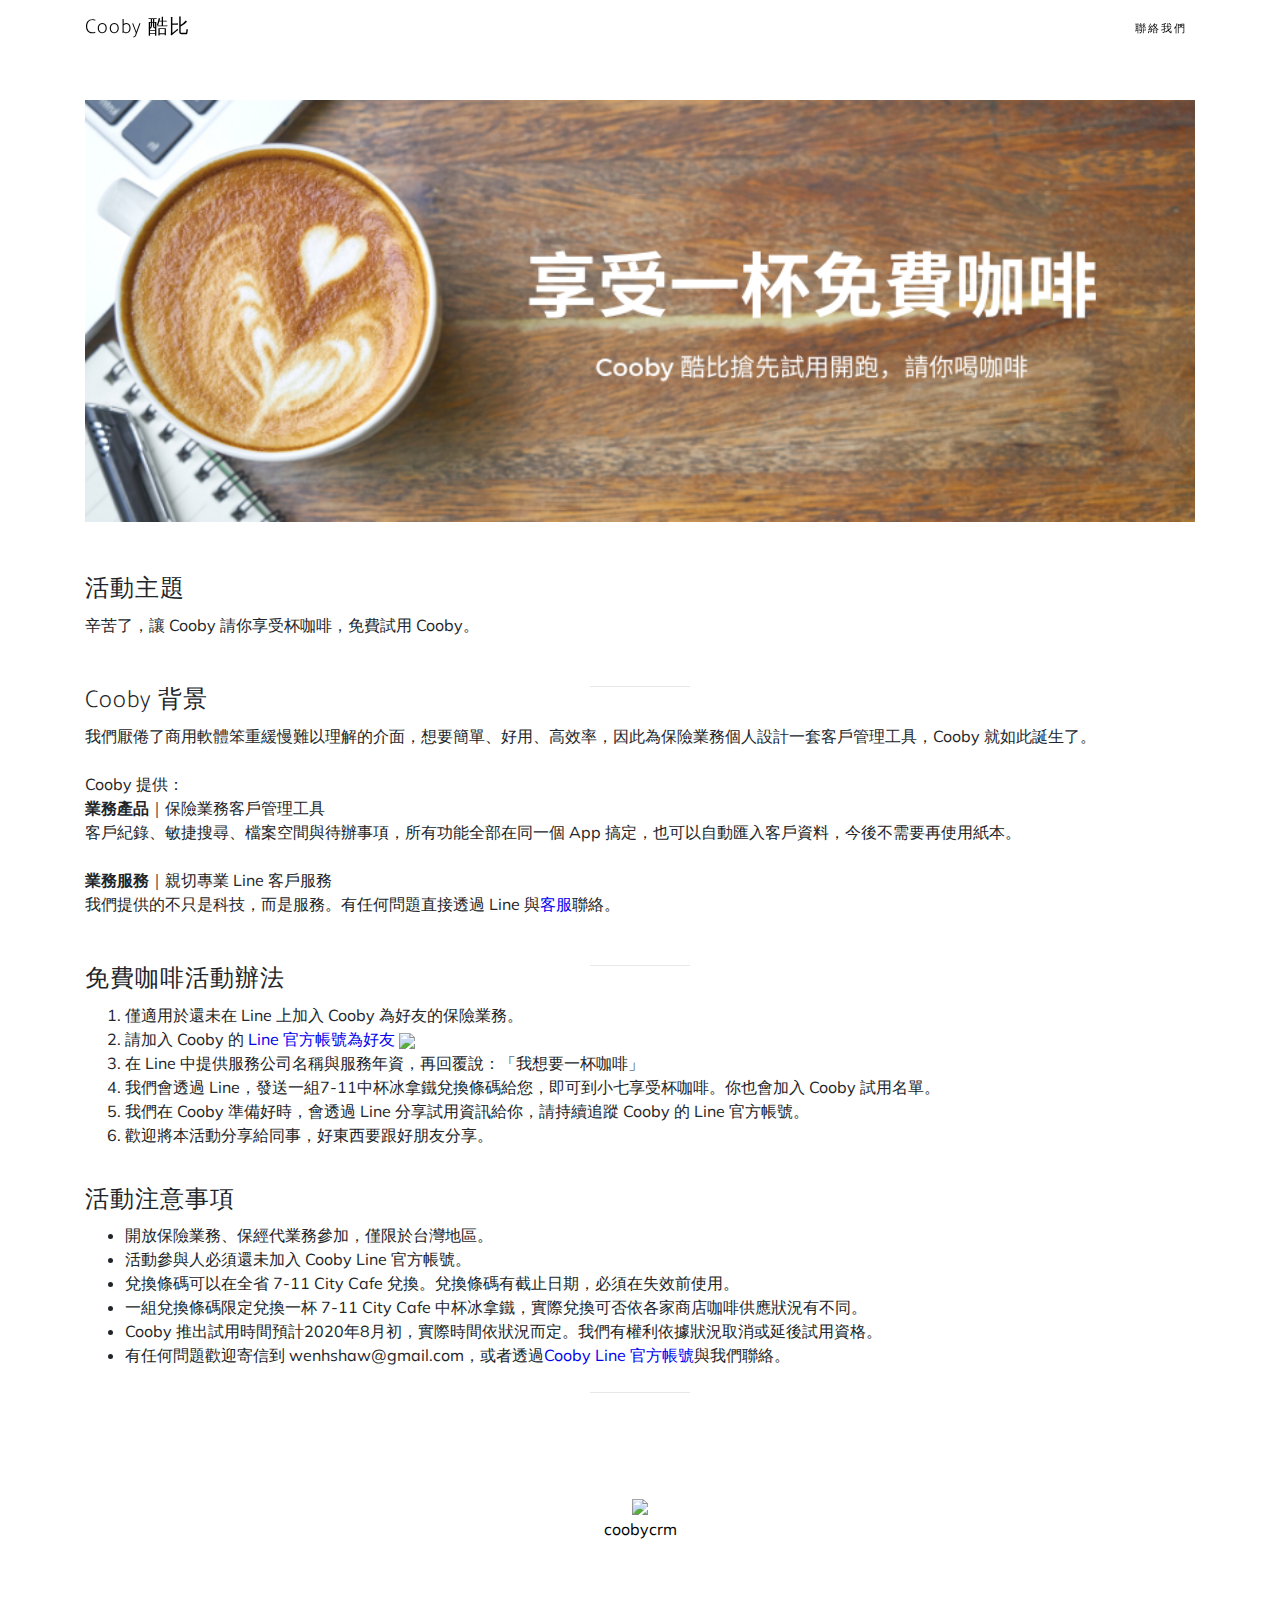
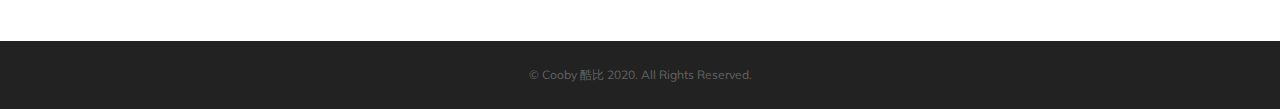
==== 1coffee.html @ 6687f736 "add 1coffee" ====
<!DOCTYPE html>
<html lang="en">

<head>

  <meta charset="utf-8">
  <meta name="viewport" content="width=device-width, initial-scale=1, shrink-to-fit=no">
  <meta name="description" content="">
  <meta name="author" content="">

  <title>Cooby 酷比｜保險業務客戶管理工具</title>

  <!-- Bootstrap core CSS -->
  <link href="vendor/bootstrap/css/bootstrap.min.css" rel="stylesheet">

  <!-- Custom fonts for this template -->
  <link href="vendor/fontawesome-free/css/all.min.css" rel="stylesheet">
  <link rel="stylesheet" href="vendor/simple-line-icons/css/simple-line-icons.css">
  <link href="https://fonts.googleapis.com/css?family=Lato" rel="stylesheet">
  <link href="https://fonts.googleapis.com/css?family=Catamaran:100,200,300,400,500,600,700,800,900" rel="stylesheet">
  <link href="https://fonts.googleapis.com/css?family=Muli" rel="stylesheet">

  <!-- Plugin CSS -->
  <link rel="stylesheet" href="device-mockups/device-mockups.min.css">

  <!-- Custom styles for this template -->
  <link href="css/new-age.min.css" rel="stylesheet">

</head>

<body id="page-top">

  <!-- Navigation -->
  <nav class="navbar navbar-expand-lg navbar-light fixed-top" id="mainNav">
    <div class="container">
      <a class="navbar-brand js-scroll-trigger" style="color: black;">Cooby 酷比</a>
      <div class="collapse navbar-collapse" id="navbarResponsive">
        <ul class="navbar-nav ml-auto">
          <li class="nav-item">
            <a class="nav-link js-scroll-trigger" style="color: black" href="mailto:wenhshaw@gmail.com">聯絡我們</a>
          </li>
        </ul>
      </div>
    </div>
  </nav>

  <section class="features" id="features">
    <div class="container">
      <div class='text-center'><img src='img/coffee_banner_3.png' style='width:100%'></div>
      <div class="section-heading" style="text-align: left">

<p>
<br>
<br>
<h4>活動主題</h4>
辛苦了，讓 Cooby 請你享受杯咖啡，免費試用 Cooby。
</p>
<br>
<hr>
<p>
<h4>Cooby 背景</h4>
我們厭倦了商用軟體笨重緩慢難以理解的介面，想要簡單、好用、高效率，因此為保險業務個人設計一套客戶管理工具，Cooby 就如此誕生了。<br>
<br>
Cooby 提供：<br>
<b>業務產品</b>｜保險業務客戶管理工具<br>
客戶紀錄、敏捷搜尋、檔案空間與待辦事項，所有功能全部在同一個 App 搞定，也可以自動匯入客戶資料，今後不需要再使用紙本。<br>
<br>
<b>業務服務</b>｜親切專業 Line 客戶服務<br>

我們提供的不只是科技，而是服務。有任何問題直接透過 Line 與<a href='https://lin.ee/4WscYE4Cq' style='color:#0000EE'>客服</a>聯絡。<br>
</p>
<br>
<hr>
<p>
<h4>免費咖啡活動辦法</h4>
</p>
<ol>
<li>僅適用於還未在 Line 上加入 Cooby 為好友的保險業務。</li>
<li>請加入 Cooby 的 <a href='https://lin.ee/4WscYE4Cq' style='color:#0000EE'>Line 官方帳號為好友</a>
  <img src='img/add_line_friend.png' style='width:70px;'>
</li>
<li>在 Line 中提供服務公司名稱與服務年資，再回覆說：「我想要一杯咖啡」</li>
<li>我們會透過 Line，發送一組7-11中杯冰拿鐵兌換條碼給您，即可到小七享受杯咖啡。你也會加入 Cooby 試用名單。</li>
<li>我們在 Cooby 準備好時，會透過 Line 分享試用資訊給你，請持續追蹤 Cooby 的 Line 官方帳號。</li>
<li>歡迎將本活動分享給同事，好東西要跟好朋友分享。</li>
</ol>
<br>
<p>
<h4>活動注意事項</h4>
</p>
<ul>
<li>開放保險業務、保經代業務參加，僅限於台灣地區。</li>
<li>活動參與人必須還未加入 Cooby Line 官方帳號。</li>
<li>兌換條碼可以在全省 7-11 City Cafe 兌換。兌換條碼有截止日期，必須在失效前使用。</li>
<li>一組兌換條碼限定兌換一杯 7-11 City Cafe 中杯冰拿鐵，實際兌換可否依各家商店咖啡供應狀況有不同。</li>
<li>Cooby 推出試用時間預計2020年8月初，實際時間依狀況而定。我們有權利依據狀況取消或延後試用資格。</li>
<li>有任何問題歡迎寄信到 wenhshaw@gmail.com，或者透過<a href='https://lin.ee/4WscYE4Cq'  style='color:#0000EE'>Cooby Line 官方帳號</a>與我們聯絡。</li>
</ul>
<hr>
</div>
<div class='text-center'><a href='https://www.instagram.com/coobycrm/'><img src='img/ig_logo.png' style='width:50px'></a><br><span style='color: black;'>
coobycrm</span></div>
</div>
</section>

  <footer>
    <div class="container">
      <p>&copy; Cooby 酷比 2020. All Rights Reserved.</p>

    </div>
  </footer>

  <!-- Bootstrap core JavaScript -->
  <script src="vendor/jquery/jquery.min.js"></script>
  <script src="vendor/bootstrap/js/bootstrap.bundle.min.js"></script>

  <!-- Plugin JavaScript -->
  <script src="vendor/jquery-easing/jquery.easing.min.js"></script>

  <!-- Custom scripts for this template -->
  <script src="js/new-age.min.js"></script>

</body>

</html>
---- vendor/simple-line-icons/css/simple-line-icons.css ----
@font-face {
  font-family: 'simple-line-icons';
  src: url('../fonts/Simple-Line-Icons.eot?v=2.4.0');
  src: url('../fonts/Simple-Line-Icons.eot?v=2.4.0#iefix') format('embedded-opentype'), url('../fonts/Simple-Line-Icons.woff2?v=2.4.0') format('woff2'), url('../fonts/Simple-Line-Icons.ttf?v=2.4.0') format('truetype'), url('../fonts/Simple-Line-Icons.woff?v=2.4.0') format('woff'), url('../fonts/Simple-Line-Icons.svg?v=2.4.0#simple-line-icons') format('svg');
  font-weight: normal;
  font-style: normal;
}
/*
 Use the following CSS code if you want to have a class per icon.
 Instead of a list of all class selectors, you can use the generic [class*="icon-"] selector, but it's slower:
*/
.icon-user,
.icon-people,
.icon-user-female,
.icon-user-follow,
.icon-user-following,
.icon-user-unfollow,
.icon-login,
.icon-logout,
.icon-emotsmile,
.icon-phone,
.icon-call-end,
.icon-call-in,
.icon-call-out,
.icon-map,
.icon-location-pin,
.icon-direction,
.icon-directions,
.icon-compass,
.icon-layers,
.icon-menu,
.icon-list,
.icon-options-vertical,
.icon-options,
.icon-arrow-down,
.icon-arrow-left,
.icon-arrow-right,
.icon-arrow-up,
.icon-arrow-up-circle,
.icon-arrow-left-circle,
.icon-arrow-right-circle,
.icon-arrow-down-circle,
.icon-check,
.icon-clock,
.icon-plus,
.icon-minus,
.icon-close,
.icon-event,
.icon-exclamation,
.icon-organization,
.icon-trophy,
.icon-screen-smartphone,
.icon-screen-desktop,
.icon-plane,
.icon-notebook,
.icon-mustache,
.icon-mouse,
.icon-magnet,
.icon-energy,
.icon-disc,
.icon-cursor,
.icon-cursor-move,
.icon-crop,
.icon-chemistry,
.icon-speedometer,
.icon-shield,
.icon-screen-tablet,
.icon-magic-wand,
.icon-hourglass,
.icon-graduation,
.icon-ghost,
.icon-game-controller,
.icon-fire,
.icon-eyeglass,
.icon-envelope-open,
.icon-envelope-letter,
.icon-bell,
.icon-badge,
.icon-anchor,
.icon-wallet,
.icon-vector,
.icon-speech,
.icon-puzzle,
.icon-printer,
.icon-present,
.icon-playlist,
.icon-pin,
.icon-picture,
.icon-handbag,
.icon-globe-alt,
.icon-globe,
.icon-folder-alt,
.icon-folder,
.icon-film,
.icon-feed,
.icon-drop,
.icon-drawer,
.icon-docs,
.icon-doc,
.icon-diamond,
.icon-cup,
.icon-calculator,
.icon-bubbles,
.icon-briefcase,
.icon-book-open,
.icon-basket-loaded,
.icon-basket,
.icon-bag,
.icon-action-undo,
.icon-action-redo,
.icon-wrench,
.icon-umbrella,
.icon-trash,
.icon-tag,
.icon-support,
.icon-frame,
.icon-size-fullscreen,
.icon-size-actual,
.icon-shuffle,
.icon-share-alt,
.icon-share,
.icon-rocket,
.icon-question,
.icon-pie-chart,
.icon-pencil,
.icon-note,
.icon-loop,
.icon-home,
.icon-grid,
.icon-graph,
.icon-microphone,
.icon-music-tone-alt,
.icon-music-tone,
.icon-earphones-alt,
.icon-earphones,
.icon-equalizer,
.icon-like,
.icon-dislike,
.icon-control-start,
.icon-control-rewind,
.icon-control-play,
.icon-control-pause,
.icon-control-forward,
.icon-control-end,
.icon-volume-1,
.icon-volume-2,
.icon-volume-off,
.icon-calendar,
.icon-bulb,
.icon-chart,
.icon-ban,
.icon-bubble,
.icon-camrecorder,
.icon-camera,
.icon-cloud-download,
.icon-cloud-upload,
.icon-envelope,
.icon-eye,
.icon-flag,
.icon-heart,
.icon-info,
.icon-key,
.icon-link,
.icon-lock,
.icon-lock-open,
.icon-magnifier,
.icon-magnifier-add,
.icon-magnifier-remove,
.icon-paper-clip,
.icon-paper-plane,
.icon-power,
.icon-refresh,
.icon-reload,
.icon-settings,
.icon-star,
.icon-symbol-female,
.icon-symbol-male,
.icon-target,
.icon-credit-card,
.icon-paypal,
.icon-social-tumblr,
.icon-social-twitter,
.icon-social-facebook,
.icon-social-instagram,
.icon-social-linkedin,
.icon-social-pinterest,
.icon-social-github,
.icon-social-google,
.icon-social-reddit,
.icon-social-skype,
.icon-social-dribbble,
.icon-social-behance,
.icon-social-foursqare,
.icon-social-soundcloud,
.icon-social-spotify,
.icon-social-stumbleupon,
.icon-social-youtube,
.icon-social-dropbox,
.icon-social-vkontakte,
.icon-social-steam {
  font-family: 'simple-line-icons';
  speak: none;
  font-style: normal;
  font-weight: normal;
  font-variant: normal;
  text-transform: none;
  line-height: 1;
  /* Better Font Rendering =========== */
  -webkit-font-smoothing: antialiased;
  -moz-osx-font-smoothing: grayscale;
}
.icon-user:before {
  content: "\e005";
}
.icon-people:before {
  content: "\e001";
}
.icon-user-female:before {
  content: "\e000";
}
.icon-user-follow:before {
  content: "\e002";
}
.icon-user-following:before {
  content: "\e003";
}
.icon-user-unfollow:before {
  content: "\e004";
}
.icon-login:before {
  content: "\e066";
}
.icon-logout:before {
  content: "\e065";
}
.icon-emotsmile:before {
  content: "\e021";
}
.icon-phone:before {
  content: "\e600";
}
.icon-call-end:before {
  content: "\e048";
}
.icon-call-in:before {
  content: "\e047";
}
.icon-call-out:before {
  content: "\e046";
}
.icon-map:before {
  content: "\e033";
}
.icon-location-pin:before {
  content: "\e096";
}
.icon-direction:before {
  content: "\e042";
}
.icon-directions:before {
  content: "\e041";
}
.icon-compass:before {
  content: "\e045";
}
.icon-layers:before {
  content: "\e034";
}
.icon-menu:before {
  content: "\e601";
}
.icon-list:before {
  content: "\e067";
}
.icon-options-vertical:before {
  content: "\e602";
}
.icon-options:before {
  content: "\e603";
}
.icon-arrow-down:before {
  content: "\e604";
}
.icon-arrow-left:before {
  content: "\e605";
}
.icon-arrow-right:before {
  content: "\e606";
}
.icon-arrow-up:before {
  content: "\e607";
}
.icon-arrow-up-circle:before {
  content: "\e078";
}
.icon-arrow-left-circle:before {
  content: "\e07a";
}
.icon-arrow-right-circle:before {
  content: "\e079";
}
.icon-arrow-down-circle:before {
  content: "\e07b";
}
.icon-check:before {
  content: "\e080";
}
.icon-clock:before {
  content: "\e081";
}
.icon-plus:before {
  content: "\e095";
}
.icon-minus:before {
  content: "\e615";
}
.icon-close:before {
  content: "\e082";
}
.icon-event:before {
  content: "\e619";
}
.icon-exclamation:before {
  content: "\e617";
}
.icon-organization:before {
  content: "\e616";
}
.icon-trophy:before {
  content: "\e006";
}
.icon-screen-smartphone:before {
  content: "\e010";
}
.icon-screen-desktop:before {
  content: "\e011";
}
.icon-plane:before {
  content: "\e012";
}
.icon-notebook:before {
  content: "\e013";
}
.icon-mustache:before {
  content: "\e014";
}
.icon-mouse:before {
  content: "\e015";
}
.icon-magnet:before {
  content: "\e016";
}
.icon-energy:before {
  content: "\e020";
}
.icon-disc:before {
  content: "\e022";
}
.icon-cursor:before {
  content: "\e06e";
}
.icon-cursor-move:before {
  content: "\e023";
}
.icon-crop:before {
  content: "\e024";
}
.icon-chemistry:before {
  content: "\e026";
}
.icon-speedometer:before {
  content: "\e007";
}
.icon-shield:before {
  content: "\e00e";
}
.icon-screen-tablet:before {
  content: "\e00f";
}
.icon-magic-wand:before {
  content: "\e017";
}
.icon-hourglass:before {
  content: "\e018";
}
.icon-graduation:before {
  content: "\e019";
}
.icon-ghost:before {
  content: "\e01a";
}
.icon-game-controller:before {
  content: "\e01b";
}
.icon-fire:before {
  content: "\e01c";
}
.icon-eyeglass:before {
  content: "\e01d";
}
.icon-envelope-open:before {
  content: "\e01e";
}
.icon-envelope-letter:before {
  content: "\e01f";
}
.icon-bell:before {
  content: "\e027";
}
.icon-badge:before {
  content: "\e028";
}
.icon-anchor:before {
  content: "\e029";
}
.icon-wallet:before {
  content: "\e02a";
}
.icon-vector:before {
  content: "\e02b";
}
.icon-speech:before {
  content: "\e02c";
}
.icon-puzzle:before {
  content: "\e02d";
}
.icon-printer:before {
  content: "\e02e";
}
.icon-present:before {
  content: "\e02f";
}
.icon-playlist:before {
  content: "\e030";
}
.icon-pin:before {
  content: "\e031";
}
.icon-picture:before {
  content: "\e032";
}
.icon-handbag:before {
  content: "\e035";
}
.icon-globe-alt:before {
  content: "\e036";
}
.icon-globe:before {
  content: "\e037";
}
.icon-folder-alt:before {
  content: "\e039";
}
.icon-folder:before {
  content: "\e089";
}
.icon-film:before {
  content: "\e03a";
}
.icon-feed:before {
  content: "\e03b";
}
.icon-drop:before {
  content: "\e03e";
}
.icon-drawer:before {
  content: "\e03f";
}
.icon-docs:before {
  content: "\e040";
}
.icon-doc:before {
  content: "\e085";
}
.icon-diamond:before {
  content: "\e043";
}
.icon-cup:before {
  content: "\e044";
}
.icon-calculator:before {
  content: "\e049";
}
.icon-bubbles:before {
  content: "\e04a";
}
.icon-briefcase:before {
  content: "\e04b";
}
.icon-book-open:before {
  content: "\e04c";
}
.icon-basket-loaded:before {
  content: "\e04d";
}
.icon-basket:before {
  content: "\e04e";
}
.icon-bag:before {
  content: "\e04f";
}
.icon-action-undo:before {
  content: "\e050";
}
.icon-action-redo:before {
  content: "\e051";
}
.icon-wrench:before {
  content: "\e052";
}
.icon-umbrella:before {
  content: "\e053";
}
.icon-trash:before {
  content: "\e054";
}
.icon-tag:before {
  content: "\e055";
}
.icon-support:before {
  content: "\e056";
}
.icon-frame:before {
  content: "\e038";
}
.icon-size-fullscreen:before {
  content: "\e057";
}
.icon-size-actual:before {
  content: "\e058";
}
.icon-shuffle:before {
  content: "\e059";
}
.icon-share-alt:before {
  content: "\e05a";
}
.icon-share:before {
  content: "\e05b";
}
.icon-rocket:before {
  content: "\e05c";
}
.icon-question:before {
  content: "\e05d";
}
.icon-pie-chart:before {
  content: "\e05e";
}
.icon-pencil:before {
  content: "\e05f";
}
.icon-note:before {
  content: "\e060";
}
.icon-loop:before {
  content: "\e064";
}
.icon-home:before {
  content: "\e069";
}
.icon-grid:before {
  content: "\e06a";
}
.icon-graph:before {
  content: "\e06b";
}
.icon-microphone:before {
  content: "\e063";
}
.icon-music-tone-alt:before {
  content: "\e061";
}
.icon-music-tone:before {
  content: "\e062";
}
.icon-earphones-alt:before {
  content: "\e03c";
}
.icon-earphones:before {
  content: "\e03d";
}
.icon-equalizer:before {
  content: "\e06c";
}
.icon-like:before {
  content: "\e068";
}
.icon-dislike:before {
  content: "\e06d";
}
.icon-control-start:before {
  content: "\e06f";
}
.icon-control-rewind:before {
  content: "\e070";
}
.icon-control-play:before {
  content: "\e071";
}
.icon-control-pause:before {
  content: "\e072";
}
.icon-control-forward:before {
  content: "\e073";
}
.icon-control-end:before {
  content: "\e074";
}
.icon-volume-1:before {
  content: "\e09f";
}
.icon-volume-2:before {
  content: "\e0a0";
}
.icon-volume-off:before {
  content: "\e0a1";
}
.icon-calendar:before {
  content: "\e075";
}
.icon-bulb:before {
  content: "\e076";
}
.icon-chart:before {
  content: "\e077";
}
.icon-ban:before {
  content: "\e07c";
}
.icon-bubble:before {
  content: "\e07d";
}
.icon-camrecorder:before {
  content: "\e07e";
}
.icon-camera:before {
  content: "\e07f";
}
.icon-cloud-download:before {
  content: "\e083";
}
.icon-cloud-upload:before {
  content: "\e084";
}
.icon-envelope:before {
  content: "\e086";
}
.icon-eye:before {
  content: "\e087";
}
.icon-flag:before {
  content: "\e088";
}
.icon-heart:before {
  content: "\e08a";
}
.icon-info:before {
  content: "\e08b";
}
.icon-key:before {
  content: "\e08c";
}
.icon-link:before {
  content: "\e08d";
}
.icon-lock:before {
  content: "\e08e";
}
.icon-lock-open:before {
  content: "\e08f";
}
.icon-magnifier:before {
  content: "\e090";
}
.icon-magnifier-add:before {
  content: "\e091";
}
.icon-magnifier-remove:before {
  content: "\e092";
}
.icon-paper-clip:before {
  content: "\e093";
}
.icon-paper-plane:before {
  content: "\e094";
}
.icon-power:before {
  content: "\e097";
}
.icon-refresh:before {
  content: "\e098";
}
.icon-reload:before {
  content: "\e099";
}
.icon-settings:before {
  content: "\e09a";
}
.icon-star:before {
  content: "\e09b";
}
.icon-symbol-female:before {
  content: "\e09c";
}
.icon-symbol-male:before {
  content: "\e09d";
}
.icon-target:before {
  content: "\e09e";
}
.icon-credit-card:before {
  content: "\e025";
}
.icon-paypal:before {
  content: "\e608";
}
.icon-social-tumblr:before {
  content: "\e00a";
}
.icon-social-twitter:before {
  content: "\e009";
}
.icon-social-facebook:before {
  content: "\e00b";
}
.icon-social-instagram:before {
  content: "\e609";
}
.icon-social-linkedin:before {
  content: "\e60a";
}
.icon-social-pinterest:before {
  content: "\e60b";
}
.icon-social-github:before {
  content: "\e60c";
}
.icon-social-google:before {
  content: "\e60d";
}
.icon-social-reddit:before {
  content: "\e60e";
}
.icon-social-skype:before {
  content: "\e60f";
}
.icon-social-dribbble:before {
  content: "\e00d";
}
.icon-social-behance:before {
  content: "\e610";
}
.icon-social-foursqare:before {
  content: "\e611";
}
.icon-social-soundcloud:before {
  content: "\e612";
}
.icon-social-spotify:before {
  content: "\e613";
}
.icon-social-stumbleupon:before {
  content: "\e614";
}
.icon-social-youtube:before {
  content: "\e008";
}
.icon-social-dropbox:before {
  content: "\e00c";
}
.icon-social-vkontakte:before {
  content: "\e618";
}
.icon-social-steam:before {
  content: "\e620";
}
---- device-mockups/device-mockups.min.css ----
.device-mockup{position:relative;width:100%;padding-bottom:61.775701%}.device-mockup>.device{position:absolute;top:0;bottom:0;left:0;right:0;width:100%;height:100%;background-size:100% 100%;background-repeat:no-repeat;background-image:url(macbook/macbook.png)}.device-mockup>.device>.screen{position:absolute;top:11.0438729%;bottom:14.6747352%;left:13.364486%;right:13.364486%;overflow:hidden}.device-mockup>.device>.button{position:absolute;top:0;left:0;display:none;overflow:hidden;border-radius:100%;-webkit-border-radius:100%;-moz-border-radius:100%;cursor:pointer}.device-mockup.imac{padding-bottom:81.230769%}.device-mockup.imac>.device{background-image:url(imac/imac.png)}.device-mockup.imac>.device>.screen{top:8.20707071%;bottom:31.6919192%;left:6.61538462%;right:6.61538462%}.device-mockup.macbook{padding-bottom:61.775701%}.device-mockup.macbook>.device{background-image:url(macbook/macbook.png)}.device-mockup.macbook>.device>.screen{top:11.0438729%;bottom:14.6747352%;left:13.364486%;right:13.364486%}.device-mockup.macbook_2015{padding-bottom:57.5%}.device-mockup.macbook_2015.grey>.device,.device-mockup.macbook_2015>.device{background-image:url(macbook_2015/grey.png)}.device-mockup.macbook_2015.silver>.device,.device-mockup.macbook_2015>.device{background-image:url(macbook_2015/silver.png)}.device-mockup.macbook_2015.gold>.device,.device-mockup.macbook_2015>.device{background-image:url(macbook_2015/gold.png)}.device-mockup.macbook_2015>.device>.screen{top:7.5%;bottom:10.9%;left:12.46%;right:12.56%}.device-mockup.iphone5,.device-mockup.iphone5.portrait{padding-bottom:210.57%}.device-mockup.iphone5.landscape{padding-bottom:47.49%}.device-mockup.iphone5.black>.device,.device-mockup.iphone5.portrait.black>.device,.device-mockup.iphone5>.device{background-image:url(iphone5/iphone5_port_black.png)}.device-mockup.iphone5.landscape.black>.device,.device-mockup.iphone5.landscape>.device{background-image:url(iphone5/iphone5_land_black.png)}.device-mockup.iphone5.portrait.white>.device,.device-mockup.iphone5.white>.device{background-image:url(iphone5/iphone5_port_white.png)}.device-mockup.iphone5.landscape.white>.device{background-image:url(iphone5/iphone5_land_white.png)}.device-mockup.iphone5.portrait>.device>.screen,.device-mockup.iphone5>.device>.screen{top:14.78%;bottom:13.78%;left:8.77%;right:7.77%}.device-mockup.iphone5.landscape>.device>.screen{top:7.422488%;bottom:8.422488%;left:14.919127%;right:14.019127%}.device-mockup.iphone5.portrait>.device>.button,.device-mockup.iphone5>.device>.button{display:block;top:88.3%;bottom:2.5%;left:40%;right:40%}.device-mockup.iphone5.landscape>.device>.button{display:block;top:40%;bottom:41%;left:88.4%;right:2.3%}.device-mockup.iphone_se,.device-mockup.iphone_se.portrait{padding-bottom:209.83%}.device-mockup.iphone_se.landscape{padding-bottom:47.66%}.device-mockup.iphone_se.black>.device,.device-mockup.iphone_se.portrait.black>.device,.device-mockup.iphone_se>.device{background-image:url(iphone_se/iphone_se_port_black.png)}.device-mockup.iphone_se.landscape.black>.device,.device-mockup.iphone_se.landscape>.device{background-image:url(iphone_se/iphone_se_land_black.png)}.device-mockup.iphone_se.portrait.white>.device,.device-mockup.iphone_se.white>.device{background-image:url(iphone_se/iphone_se_port_white.png)}.device-mockup.iphone_se.landscape.white>.device{background-image:url(iphone_se/iphone_se_land_white.png)}.device-mockup.iphone_se.gold>.device,.device-mockup.iphone_se.portrait.gold>.device{background-image:url(iphone_se/iphone_se_port_gold.png)}.device-mockup.iphone_se.landscape.gold>.device{background-image:url(iphone_se/iphone_se_land_gold.png)}.device-mockup.iphone_se.portrait.rose>.device,.device-mockup.iphone_se.rose>.device{background-image:url(iphone_se/iphone_se_port_rose.png)}.device-mockup.iphone_se.landscape.rose>.device{background-image:url(iphone_se/iphone_se_land_rose.png)}.device-mockup.iphone_se.portrait>.device>.screen,.device-mockup.iphone_se>.device>.screen{top:16.28%;bottom:16.28%;left:11.77%;right:11.77%}.device-mockup.iphone_se.landscape>.device>.screen{top:11.722488%;bottom:11.722488%;left:16.0191273%;right:16.0191273%}.device-mockup.iphone_se.portrait>.device>.button,.device-mockup.iphone_se>.device>.button{display:block;top:86.3%;bottom:5.5%;left:42%;right:42%}.device-mockup.iphone_se.landscape>.device>.button{display:block;top:42%;bottom:42%;left:86.4%;right:5.1%}.device-mockup.iphone6,.device-mockup.iphone6.portrait{padding-bottom:207.19%}.device-mockup.iphone6.landscape{padding-bottom:48.76%}.device-mockup.iphone6.black>.device,.device-mockup.iphone6.portrait.black>.device,.device-mockup.iphone6>.device{background-image:url(iphone_6/iphone_6_port_black.png)}.device-mockup.iphone6.landscape.black>.device,.device-mockup.iphone6.landscape>.device{background-image:url(iphone_6/iphone_6_land_black.png)}.device-mockup.iphone6.portrait.white>.device,.device-mockup.iphone6.white>.device{background-image:url(iphone_6/iphone_6_port_white.png)}.device-mockup.iphone6.landscape.white>.device{background-image:url(iphone_6/iphone_6_land_white.png)}.device-mockup.iphone6.gold>.device,.device-mockup.iphone6.portrait.gold>.device{background-image:url(iphone_6/iphone_6_port_gold.png)}.device-mockup.iphone6.landscape.gold>.device{background-image:url(iphone_6/iphone_6_land_gold.png)}.device-mockup.iphone6.portrait>.device>.screen,.device-mockup.iphone6>.device>.screen{top:12.58%;bottom:12.88%;left:6.77%;right:6.77%}.device-mockup.iphone6.landscape>.device>.screen{top:6.77%;bottom:6.77%;left:12.58%;right:12.88%}.device-mockup.iphone6.portrait>.device>.button,.device-mockup.iphone6>.device>.button{display:block;top:88.6%;bottom:3.2%;left:42%;right:42%}.device-mockup.iphone6.landscape>.device>.button{display:block;top:42%;bottom:42%;left:88.6%;right:3.2%}.device-mockup.iphone6_plus,.device-mockup.iphone6_plus.portrait{padding-bottom:201.76%}.device-mockup.iphone6_plus.landscape{padding-bottom:49.56%}.device-mockup.iphone6_plus.black>.device,.device-mockup.iphone6_plus.portrait.black>.device,.device-mockup.iphone6_plus>.device{background-image:url(iphone_6_plus/iphone_6_plus_black_port.png)}.device-mockup.iphone6_plus.landscape.black>.device,.device-mockup.iphone6_plus.landscape>.device{background-image:url(iphone_6_plus/iphone_6_plus_black_land.png)}.device-mockup.iphone6_plus.portrait.white>.device,.device-mockup.iphone6_plus.white>.device{background-image:url(iphone_6_plus/iphone_6_plus_white_port.png)}.device-mockup.iphone6_plus.landscape.white>.device{background-image:url(iphone_6_plus/iphone_6_plus_white_land.png)}.device-mockup.iphone6_plus.gold>.device,.device-mockup.iphone6_plus.portrait.gold>.device{background-image:url(iphone_6_plus/iphone_6_plus_gold_port.png)}.device-mockup.iphone6_plus.landscape.gold>.device{background-image:url(iphone_6_plus/iphone_6_plus_gold_land.png)}.device-mockup.iphone6_plus.portrait>.device>.screen,.device-mockup.iphone6_plus>.device>.screen{top:11.58%;bottom:11.58%;left:5.97%;right:5.97%}.device-mockup.iphone6_plus.landscape>.device>.screen{top:5.97%;bottom:5.97%;left:11.38%;right:11.58%}.device-mockup.iphone6_plus.portrait>.device>.button,.device-mockup.iphone6_plus>.device>.button{display:block;top:89.9%;bottom:3.2%;left:43%;right:43%}.device-mockup.iphone6_plus.landscape>.device>.button{display:block;top:43%;bottom:43%;left:89.9%;right:3.2%}.device-mockup.ipad,.device-mockup.ipad.portrait{padding-bottom:128.406276%}.device-mockup.ipad.landscape{padding-bottom:79.9086758%}.device-mockup.ipad.black>.device,.device-mockup.ipad.portrait.black>.device,.device-mockup.ipad>.device{background-image:url(ipad/ipad_port_black.png)}.device-mockup.ipad.portrait.white>.device,.device-mockup.ipad.white>.device{background-image:url(ipad/ipad_port_white.png)}.device-mockup.ipad.landscape.black>.device,.device-mockup.ipad.landscape>.device{background-image:url(ipad/ipad_land_black.png)}.device-mockup.ipad.landscape.white>.device{background-image:url(ipad/ipad_land_white.png)}.device-mockup.ipad.portrait>.device>.screen,.device-mockup.ipad>.device>.screen{top:12.025723%;bottom:12.154341%;left:13.45995%;right:13.45995%}.device-mockup.ipad.landscape>.device>.screen{top:13.87755102%;bottom:13.87755102%;left:11.5459883%;right:11.5459883%}.device-mockup.ipad.portrait>.device>.button,.device-mockup.ipad>.device>.button{display:block;top:90.2%;bottom:5.5%;left:47.3%;right:47.3%}.device-mockup.ipad.landscape>.device>.button{display:block;top:47.3%;bottom:47.3%;left:90.8%;right:4.9%}.device-mockup.ipad_air,.device-mockup.ipad_air.portrait{padding-bottom:141.27%}.device-mockup.ipad_air.landscape{padding-bottom:70.79%}.device-mockup.ipad_air.grey>.device,.device-mockup.ipad_air.portrait.grey>.device,.device-mockup.ipad_air>.device{background-image:url(ipad_air/ipad_air_gray_port.png)}.device-mockup.ipad_air.portrait.silver>.device,.device-mockup.ipad_air.silver>.device{background-image:url(ipad_air/ipad_air_silver_port.png)}.device-mockup.ipad_air.landscape.grey>.device,.device-mockup.ipad_air.landscape>.device{background-image:url(ipad_air/ipad_air_gray_land.png)}.device-mockup.ipad_air.landscape.silver>.device{background-image:url(ipad_air/ipad_air_silver_land.png)}.device-mockup.ipad_air.portrait>.device>.screen,.device-mockup.ipad_air>.device>.screen{top:9.025723%;bottom:9.154341%;left:7.45995%;right:6.45995%}.device-mockup.ipad_air.landscape>.device>.screen{top:6.877551%;bottom:6.877551%;left:9.545988%;right:9.545988%}.device-mockup.ipad_air.portrait>.device>.button,.device-mockup.ipad_air>.device>.button{display:block;top:93.2%;bottom:2.5%;left:47.3%;right:47.3%}.device-mockup.ipad_air.landscape>.device>.button{display:block;top:47.3%;bottom:47.3%;left:93.1%;right:2.1%}.device-mockup.ipad_air_2,.device-mockup.ipad_air_2.portrait{padding-bottom:141.38%}.device-mockup.ipad_air_2.landscape{padding-bottom:70.73%}.device-mockup.ipad_air_2.grey>.device,.device-mockup.ipad_air_2.portrait.grey>.device,.device-mockup.ipad_air_2>.device{background-image:url(ipad_air_2/ipad_air_2_gray_port.png)}.device-mockup.ipad_air_2.portrait.silver>.device,.device-mockup.ipad_air_2.silver>.device{background-image:url(ipad_air_2/ipad_air_2_silver_port.png)}.device-mockup.ipad_air_2.gold>.device,.device-mockup.ipad_air_2.portrait.gold>.device{background-image:url(ipad_air_2/ipad_air_2_gold_port.png)}.device-mockup.ipad_air_2.landscape.grey>.device,.device-mockup.ipad_air_2.landscape>.device{background-image:url(ipad_air_2/ipad_air_2_gray_land.png)}.device-mockup.ipad_air_2.landscape.silver>.device{background-image:url(ipad_air_2/ipad_air_2_silver_land.png)}.device-mockup.ipad_air_2.landscape.gold>.device{background-image:url(ipad_air_2/ipad_air_2_gold_land.png)}.device-mockup.ipad_air_2.portrait>.device>.screen,.device-mockup.ipad_air_2>.device>.screen{top:9.025723%;bottom:8.854341%;left:6.15995%;right:6.15995%}.device-mockup.ipad_air_2.landscape>.device>.screen{top:6.277551%;bottom:6.277551%;left:8.545988%;right:8.545988%}.device-mockup.ipad_air_2.portrait>.device>.button,.device-mockup.ipad_air_2>.device>.button{display:block;top:93.2%;bottom:2.1%;left:46.3%;right:46.5%}.device-mockup.ipad_air_2.landscape>.device>.button{display:block;top:46.5%;bottom:46.8%;left:93.5%;right:1.9%}.device-mockup.ipad_pro,.device-mockup.ipad_pro.portrait{padding-bottom:138.63%}.device-mockup.ipad_pro.landscape{padding-bottom:72.14%}.device-mockup.ipad_pro.grey>.device,.device-mockup.ipad_pro.portrait.grey>.device,.device-mockup.ipad_pro>.device{background-image:url(ipad_pro/ipad_pro_port_black.png)}.device-mockup.ipad_pro.portrait.silver>.device,.device-mockup.ipad_pro.silver>.device{background-image:url(ipad_pro/ipad_pro_port_silver.png)}.device-mockup.ipad_pro.gold>.device,.device-mockup.ipad_pro.portrait.gold>.device{background-image:url(ipad_pro/ipad_pro_port_gold.png)}.device-mockup.ipad_pro.landscape.grey>.device,.device-mockup.ipad_pro.landscape>.device{background-image:url(ipad_pro/ipad_pro_land_black.png)}.device-mockup.ipad_pro.landscape.silver>.device{background-image:url(ipad_pro/ipad_pro_land_silver.png)}.device-mockup.ipad_pro.landscape.gold>.device{background-image:url(ipad_pro/ipad_pro_land_gold.png)}.device-mockup.ipad_pro.portrait>.device>.screen,.device-mockup.ipad_pro>.device>.screen{top:7.025723%;bottom:6.854341%;left:5.15995%;right:5.15995%}.device-mockup.ipad_pro.landscape>.device>.screen{top:5.177551%;bottom:5.177551%;left:6.945988%;right:6.945988%}.device-mockup.ipad_pro.portrait>.device>.button,.device-mockup.ipad_pro>.device>.button{display:block;top:94.9%;bottom:1.5%;left:47.3%;right:47.1%}.device-mockup.ipad_pro.landscape>.device>.button{display:block;top:47.5%;bottom:47.5%;left:94.8%;right:1.5%}.device-mockup.galaxy_s3,.device-mockup.galaxy_s3.portrait{padding-bottom:178.787879%}.device-mockup.galaxy_s3.landscape{padding-bottom:55.9322034%}.device-mockup.galaxy_s3.black>.device,.device-mockup.galaxy_s3.portrait.black>.device,.device-mockup.galaxy_s3>.device{background-image:url(galaxy_s3/s3_port_black.png)}.device-mockup.galaxy_s3.landscape.black>.device,.device-mockup.galaxy_s3.landscape>.device{background-image:url(galaxy_s3/s3_land_black.png)}.device-mockup.galaxy_s3.portrait.white>.device,.device-mockup.galaxy_s3.white>.device{background-image:url(galaxy_s3/s3_port_white.png)}.device-mockup.galaxy_s3.landscape.white>.device{background-image:url(galaxy_s3/s3_land_white.png)}.device-mockup.galaxy_s3.portrait>.device>.screen,.device-mockup.galaxy_s3>.device>.screen{top:12.3728814%;bottom:15.5367232%;left:13.8383838%;right:13.8383838%}.device-mockup.galaxy_s3.landscape>.device>.screen{top:13.8383838%;bottom:13.8383838%;left:12.3728814%;right:15.5367232%}.device-mockup.galaxy_s5,.device-mockup.galaxy_s5.portrait{padding-bottom:194.188862%}.device-mockup.galaxy_s5.landscape{padding-bottom:51.496259%}.device-mockup.galaxy_s5.black>.device,.device-mockup.galaxy_s5.portrait.black>.device,.device-mockup.galaxy_s5>.device{background-image:url(galaxy_s5/galaxy_s5_port_black.png)}.device-mockup.galaxy_s5.landscape.black>.device,.device-mockup.galaxy_s5.landscape>.device{background-image:url(galaxy_s5/galaxy_s5_land_black.png)}.device-mockup.galaxy_s5.portrait.white>.device,.device-mockup.galaxy_s5.white>.device{background-image:url(galaxy_s5/galaxy_s5_port_white.png)}.device-mockup.galaxy_s5.landscape.white>.device{background-image:url(galaxy_s5/galaxy_s5_land_white.png)}.device-mockup.galaxy_s5.portrait>.device>.screen,.device-mockup.galaxy_s5>.device>.screen{top:10.2%;bottom:10.1%;left:6.3%;right:6.4%}.device-mockup.galaxy_s5.landscape>.device>.screen{top:6.6%;bottom:6.2%;left:10.15%;right:10%}.device-mockup.galaxy_tab4,.device-mockup.galaxy_tab4.landscape{padding-bottom:72.689464%}.device-mockup.galaxy_tab4.black>.device,.device-mockup.galaxy_tab4.landscape.black>.device,.device-mockup.galaxy_tab4>.device{background-image:url(galaxy_tab4/galaxy_tab4_land_black.png)}.device-mockup.galaxy_tab4.landscape.white>.device,.device-mockup.galaxy_tab4.white>.device{background-image:url(galaxy_tab4/galaxy_tab4_land_white.png)}.device-mockup.galaxy_tab4.landscape>.device>.screen,.device-mockup.galaxy_tab4>.device>.screen{top:11.5%;bottom:11.5%;left:5.4%;right:5.2%}.device-mockup.lumia920,.device-mockup.lumia920.portrait{padding-bottom:172.796353%}.device-mockup.lumia920.landscape{padding-bottom:56.3330381%}.device-mockup.lumia920.portrait>.device,.device-mockup.lumia920>.device{background-image:url(lumia920/lumia920_port.png)}.device-mockup.lumia920.landscape>.device{background-image:url(lumia920/lumia920_land.png)}.device-mockup.lumia920.portrait>.device>.screen,.device-mockup.lumia920>.device>.screen{top:10.6420405%;bottom:18.9973615%;left:13.5258359%;right:13.5258359%}.device-mockup.lumia920.landscape>.device>.screen{top:12.2641509%;bottom:12.2641509%;left:10.5403012%;right:18.6005314%}.device-mockup.nexus7,.device-mockup.nexus7.portrait{padding-bottom:156.521739%}.device-mockup.nexus7.landscape{padding-bottom:63.6678201%}.device-mockup.nexus7.portrait>.device,.device-mockup.nexus7>.device{background-image:url(nexus7/nexus7_port.png)}.device-mockup.nexus7.landscape>.device{background-image:url(nexus7/nexus7_land.png)}.device-mockup.nexus7.portrait>.device>.screen,.device-mockup.nexus7>.device>.screen{top:13.1365741%;bottom:12.7893519%;left:13.7681159%;right:13.7681159%}.device-mockup.nexus7.landscape>.device>.screen{top:13.7681159%;bottom:13.7681159%;left:13.0911188%;right:13.0911188%}.device-mockup.surface,.device-mockup.surface.landscape{padding-bottom:64.7584973%}.device-mockup.surface.landscape>.device,.device-mockup.surface>.device{background-image:url(surface/surface.png)}.device-mockup.surface.landscape>.device>.screen,.device-mockup.surface>.device>.screen{top:14.5488029%;bottom:14.9171271%;left:9.36195587%;right:9.36195587%}.device-mockup.samsung_tv,.device-mockup.samsung_tv.landscape{padding-bottom:64.68%}.device-mockup.samsung_tv.landscape>.device,.device-mockup.samsung_tv>.device{background-image:url(samsung_tv/samsung_tv.png)}.device-mockup.samsung_tv.landscape>.device>.screen,.device-mockup.samsung_tv>.device>.screen{top:2.148803%;bottom:12.817127%;left:1.261956%;right:1.361956%}
---- css/new-age.min.css ----
/*!
 * Start Bootstrap - New Age v5.0.7 (https://startbootstrap.com/template-overviews/new-age)
 * Copyright 2013-2019 Start Bootstrap
 * Licensed under MIT (https://github.com/BlackrockDigital/startbootstrap-new-age/blob/master/LICENSE)
 */body,html{width:100%;height:100%}body{font-family:Muli,Helvetica,Arial,sans-serif}a{color:#fdcc52;transition:all .35s}a:focus,a:hover{color:#fcbd20}hr{max-width:100px;margin:25px auto 0;border-width:1px;border-color:rgba(34,34,34,.1)}hr.light{border-color:#fff}h1,h2,h3,h4,h5,h6{font-family:Catamaran,Helvetica,Arial,sans-serif;font-weight:200;letter-spacing:1px}p{font-size:18px;line-height:1.5;margin-bottom:20px}section{padding:100px 0}section h2{font-size:50px}#mainNav{border-color:rgba(34,34,34,.05);background-color:#fff;transition:all .35s;font-family:Catamaran,Helvetica,Arial,sans-serif;font-weight:200;letter-spacing:1px}#mainNav .navbar-brand{color:#fdcc52;font-family:Catamaran,Helvetica,Arial,sans-serif;font-weight:200;letter-spacing:1px}#mainNav .navbar-brand:focus,#mainNav .navbar-brand:hover{color:#fcbd20}#mainNav .navbar-toggler{font-size:12px;padding:8px 10px;color:#222}#mainNav .navbar-nav>li>a{font-size:11px;font-family:Lato,Helvetica,Arial,sans-serif;letter-spacing:2px;text-transform:uppercase}#mainNav .navbar-nav>li>a.active{color:#fdcc52!important;background-color:transparent}#mainNav .navbar-nav>li>a.active:hover{background-color:transparent}#mainNav .navbar-nav>li>a,#mainNav .navbar-nav>li>a:focus{color:#222}#mainNav .navbar-nav>li>a:focus:hover,#mainNav .navbar-nav>li>a:hover{color:#fdcc52}@media (min-width:992px){#mainNav{border-color:transparent;background-color:transparent}#mainNav .navbar-brand{color:fade(white,70%)}#mainNav .navbar-brand:focus,#mainNav .navbar-brand:hover{color:#fff}#mainNav .navbar-nav>li>a,#mainNav .navbar-nav>li>a:focus{color:rgba(255,255,255,.7)}#mainNav .navbar-nav>li>a:focus:hover,#mainNav .navbar-nav>li>a:hover{color:#fff}#mainNav.navbar-shrink{border-color:rgba(34,34,34,.1);background-color:#fff}#mainNav.navbar-shrink .navbar-brand{color:#222}#mainNav.navbar-shrink .navbar-brand:focus,#mainNav.navbar-shrink .navbar-brand:hover{color:#fdcc52}#mainNav.navbar-shrink .navbar-nav>li>a,#mainNav.navbar-shrink .navbar-nav>li>a:focus{color:#222}#mainNav.navbar-shrink .navbar-nav>li>a:focus:hover,#mainNav.navbar-shrink .navbar-nav>li>a:hover{color:#fdcc52}}header.masthead{position:relative;width:100%;padding-top:150px;padding-bottom:100px;color:#fff;background:url(../img/bg-pattern.png),#7b4397;background:url(../img/bg-pattern.png),linear-gradient(to left,#7b4397,#dc2430)}header.masthead .header-content{max-width:500px;margin-bottom:100px;text-align:center}header.masthead .header-content h1{font-size:30px}header.masthead .device-container{max-width:325px;margin-right:auto;margin-left:auto}header.masthead .device-container .screen img{border-radius:3px}@media (min-width:992px){header.masthead{height:100vh;min-height:775px;padding-top:0;padding-bottom:0}header.masthead .header-content{margin-bottom:0;text-align:left}header.masthead .header-content h1{font-size:50px}header.masthead .device-container{max-width:325px}}section.download{position:relative;padding:150px 0}section.download h2{font-size:50px;margin-top:0}section.download .badges .badge-link{display:block;margin-bottom:25px}section.download .badges .badge-link:last-child{margin-bottom:0}section.download .badges .badge-link img{height:60px}@media (min-width:768px){section.download .badges .badge-link{display:inline-block;margin-bottom:0}}@media (min-width:768px){section.download h2{font-size:70px}}section.features .section-heading{margin-bottom:100px}section.features .section-heading h2{margin-top:0}section.features .section-heading p{margin-bottom:0}section.features .device-container,section.features .feature-item{max-width:325px;margin:0 auto}section.features .device-container{margin-bottom:100px}@media (min-width:992px){section.features .device-container{margin-bottom:0}}section.features .feature-item{padding-top:50px;padding-bottom:50px;text-align:center}section.features .feature-item h3{font-size:30px}section.features .feature-item i{font-size:80px;display:block;margin-bottom:15px;background:linear-gradient(to left,#7b4397,#dc2430);-webkit-background-clip:text;-webkit-text-fill-color:transparent}section.cta{position:relative;padding:250px 0;background-image:url(../img/bg-cta.jpg);background-position:center;background-size:cover}section.cta .cta-content{position:relative;z-index:1}section.cta .cta-content h2{font-size:50px;max-width:450px;margin-top:0;margin-bottom:25px;color:#fff}@media (min-width:768px){section.cta .cta-content h2{font-size:80px}}section.cta .overlay{position:absolute;top:0;left:0;width:100%;height:100%;background-color:rgba(0,0,0,.5)}section.contact{text-align:center}section.contact h2{margin-top:0;margin-bottom:25px}section.contact h2 i{color:#dd4b39}section.contact ul.list-social{margin-bottom:0}section.contact ul.list-social li a{font-size:40px;line-height:80px;display:block;width:80px;height:80px;color:#fff;border-radius:100%}section.contact ul.list-social li.social-twitter a{background-color:#1da1f2}section.contact ul.list-social li.social-twitter a:hover{background-color:#0d95e8}section.contact ul.list-social li.social-facebook a{background-color:#3b5998}section.contact ul.list-social li.social-facebook a:hover{background-color:#344e86}section.contact ul.list-social li.social-google-plus a{background-color:#dd4b39}section.contact ul.list-social li.social-google-plus a:hover{background-color:#d73925}footer{padding:25px 0;text-align:center;color:rgba(255,255,255,.3);background-color:#222}footer p{font-size:12px;margin:0}footer ul{margin-bottom:0}footer ul li a{font-size:12px;color:rgba(255,255,255,.3)}footer ul li a.active,footer ul li a:active,footer ul li a:focus,footer ul li a:hover{text-decoration:none}.bg-primary{background:#fdcc52;background:linear-gradient(#fdcc52,#fdc539)}.text-primary{color:#fdcc52}.no-gutter>[class*=col-]{padding-right:0;padding-left:0}.btn-outline{color:#fff;border:1px solid;border-color:#fff}.btn-outline.active,.btn-outline:active,.btn-outline:focus,.btn-outline:hover{color:#fff;border-color:#fdcc52;background-color:#fdcc52}.btn{border-radius:300px;font-family:Lato,Helvetica,Arial,sans-serif;letter-spacing:2px;text-transform:uppercase}.btn-xl{font-size:11px;padding:15px 45px}
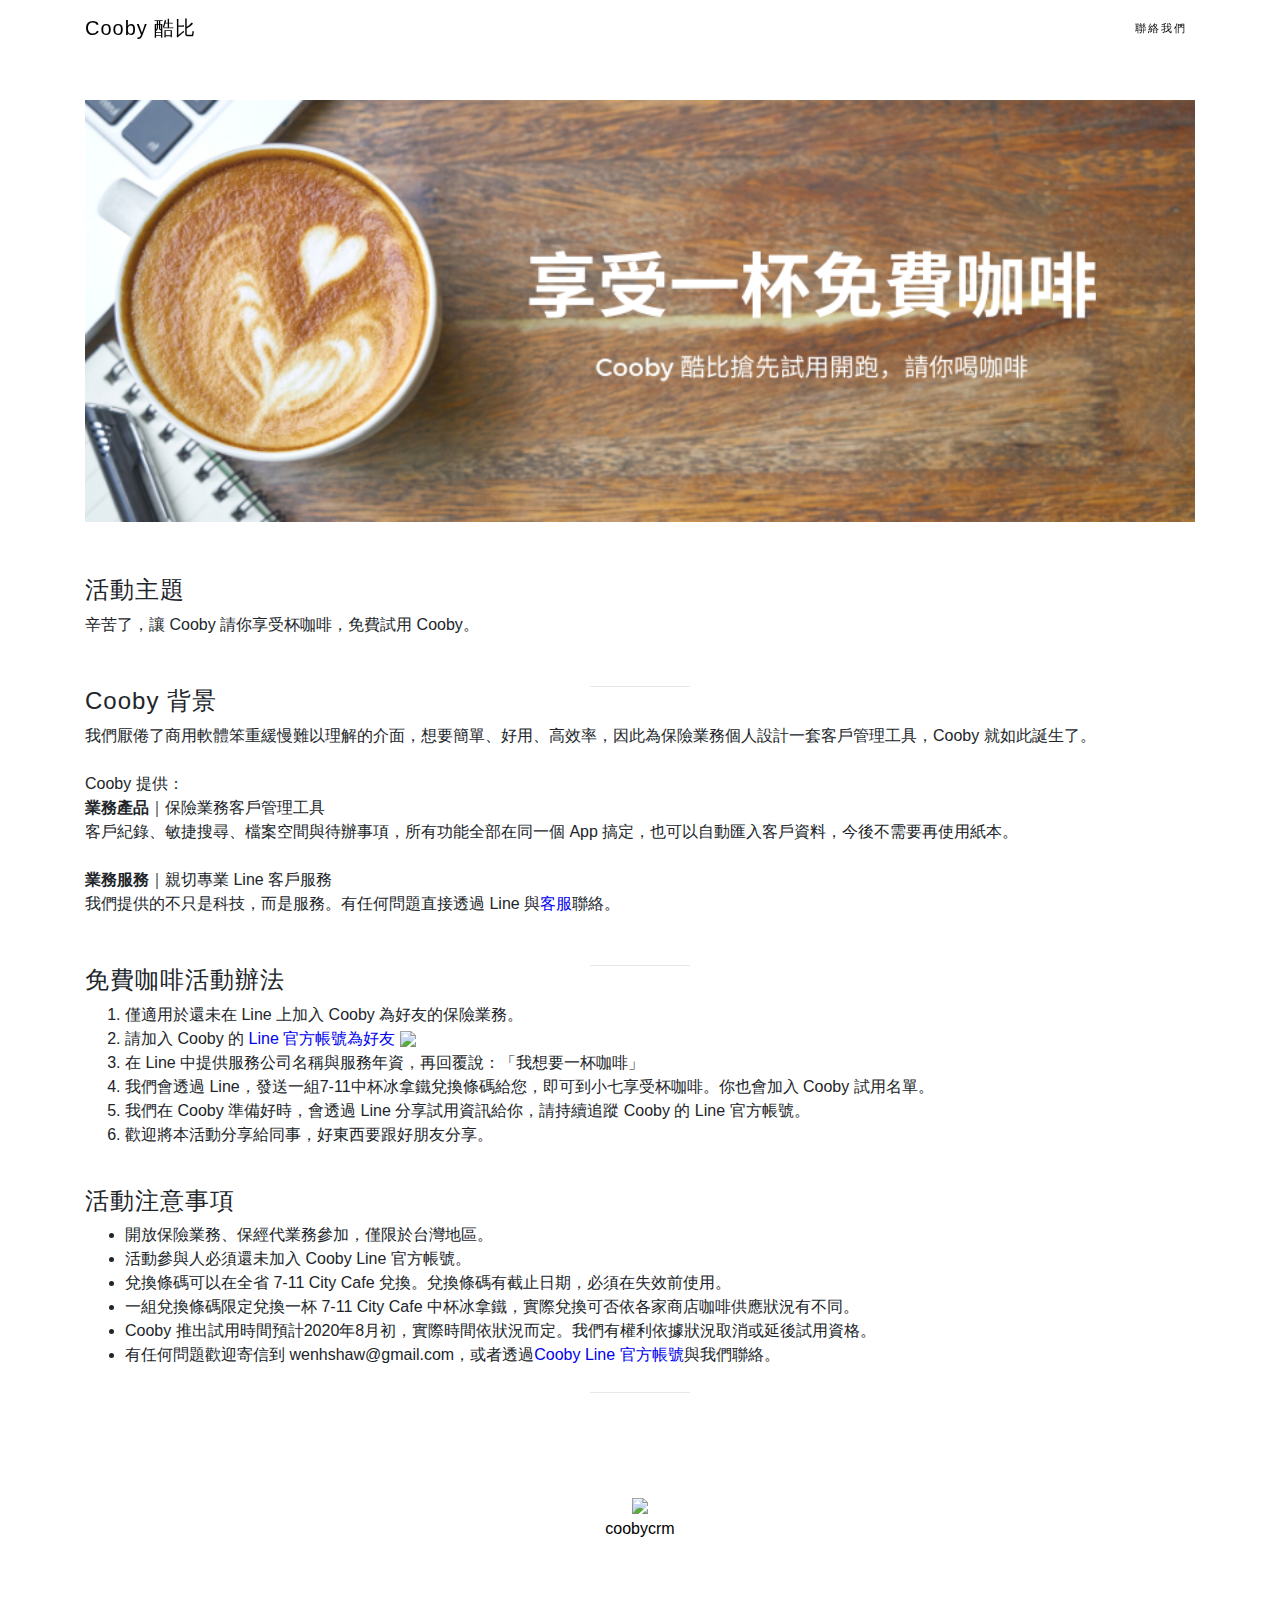
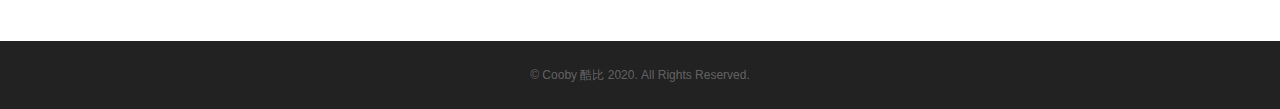
==== commit 9b912325: "simplified coffee landing pages" ====
--- a/1coffee.html
+++ b/1coffee.html
@@ -16,12 +16,7 @@
   <!-- Custom fonts for this template -->
   <link href="vendor/fontawesome-free/css/all.min.css" rel="stylesheet">
   <link rel="stylesheet" href="vendor/simple-line-icons/css/simple-line-icons.css">
-  <link href="https://fonts.googleapis.com/css?family=Lato" rel="stylesheet">
-  <link href="https://fonts.googleapis.com/css?family=Catamaran:100,200,300,400,500,600,700,800,900" rel="stylesheet">
-  <link href="https://fonts.googleapis.com/css?family=Muli" rel="stylesheet">
 
-  <!-- Plugin CSS -->
-  <link rel="stylesheet" href="device-mockups/device-mockups.min.css">
 
   <!-- Custom styles for this template -->
   <link href="css/new-age.min.css" rel="stylesheet">
@@ -110,16 +105,6 @@
     </div>
   </footer>
 
-  <!-- Bootstrap core JavaScript -->
-  <script src="vendor/jquery/jquery.min.js"></script>
-  <script src="vendor/bootstrap/js/bootstrap.bundle.min.js"></script>
-
-  <!-- Plugin JavaScript -->
-  <script src="vendor/jquery-easing/jquery.easing.min.js"></script>
-
-  <!-- Custom scripts for this template -->
-  <script src="js/new-age.min.js"></script>
-
 </body>
 
 </html>
